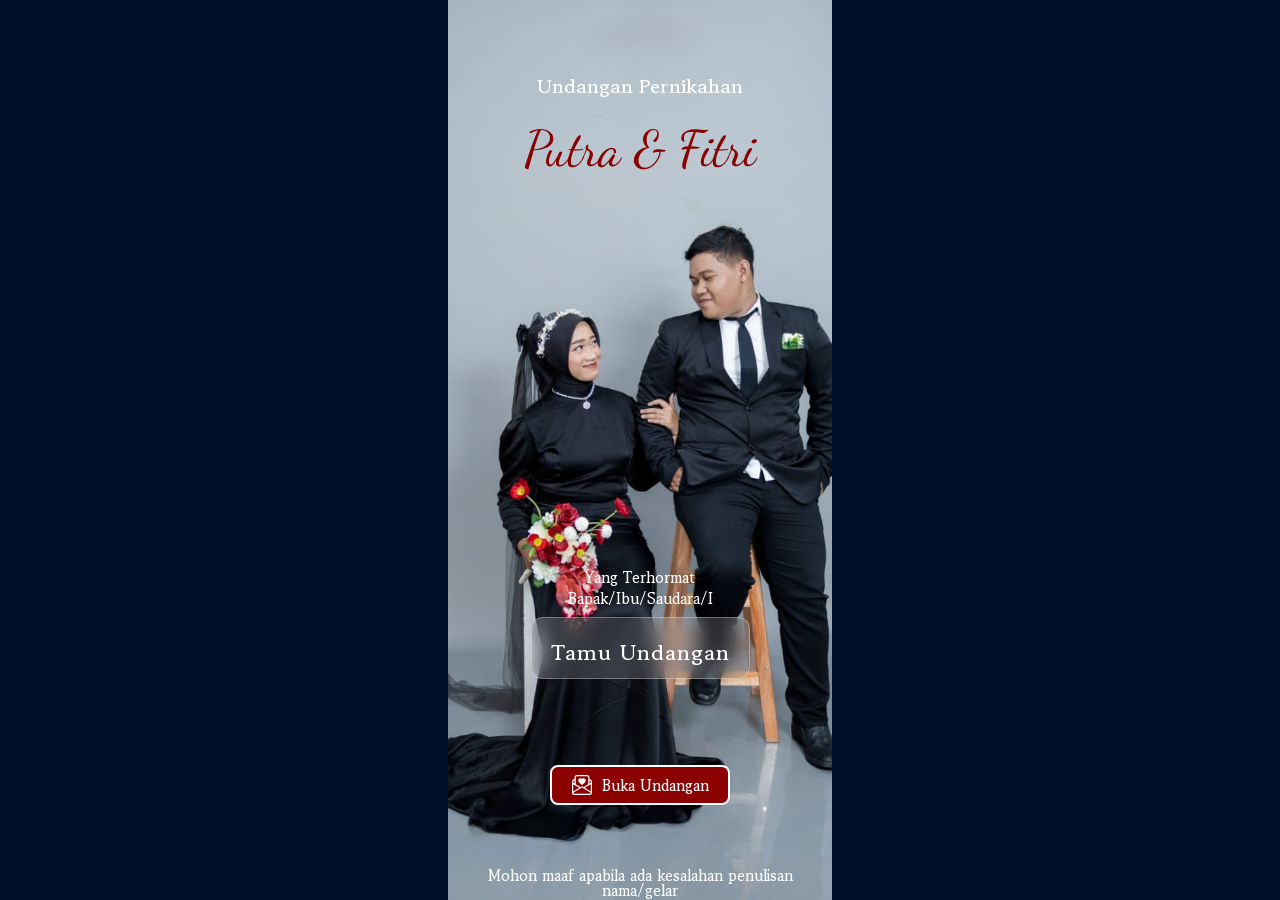
==== index.html @ a75e8b4e "Add files via upload" ====
<!DOCTYPE html>
<html lang="en">
  <head>
    <meta charset="UTF-8" />
    <meta name="viewport" content="width=device-width, initial-scale=1.0" />
    <title>Undangan Pernikahan - Putra & Fitri</title>
    <link rel="stylesheet" href="assets/css/cover_style.css" />
  </head>
  <body>
    <section id="sectionKecil">
      <div class="cover" id="cover">
        
        <p class="gowunbatang-bold title">Undangan Pernikahan</p>
        <h1 class="nama">Putra & Fitri</h1>
        <div class="gowunbatang-bold tamu">
          Yang Terhormat <br />
          Bapak/Ibu/Saudara/I <br />
          <div class="box-tamu">
            <span id="namaTamu">Tamu Undangan</span>
          </div>
        </div>
        <button class="open gowunbatang-bold btn-open" id="open">
          <img src="assets/icon/envelope-paper-heart.svg" alt="Icon" />
          Buka Undangan
        </button>
        <div class="gowunbatang-bold note">
          Mohon maaf apabila ada kesalahan penulisan nama/gelar
        </div>
      </div>
    </section>

    <script>
      // Ambil parameter dari URL
      const urlParams = new URLSearchParams(window.location.search);
      const nama = urlParams.get('to');

      // Tampilkan ke halaman
      if (nama) {
        document.getElementById("namaTamu").innerText = nama;
      }
    </script>

    <script>
      const btn = document.getElementById("open");
      const cover = document.getElementById("cover");
      const audio = document.getElementById("myAudio");

      btn.addEventListener("click", () => {

        btn.style.animation = "none";

        if (audio) {
          audio.play();
        }

        cover.classList.add("opened");

        setTimeout(() => {
          window.location.href = "core.html";

          // 🔥 SCROLL KE KONTEN
          document.getElementById("sectionBesar").scrollIntoView({
            behavior: "smooth"
          });

        }, 1000);
      });
    </script>

  </body>
  <script src="assets/js/script.js"></script>
</html>
---- assets/css/cover_style.css ----
@import url("https://fonts.googleapis.com/css2?family=Gowun+Batang:wght@400;700&display=swap");
@import url("https://fonts.googleapis.com/css2?family=Dancing+Script:wght@400..700&display=swap");

:root {
  --primary: #8B0000;
}

* {
  padding: 0;
  margin: 0;
  text-align: center;
}

.gowunbatang-reg {
  font-family: "Gowun Batang", serif;
  font-weight: 400;
  font-style: normal;
}

.gowunbatang-bold {
  font-family: "Gowun Batang", serif;
  font-weight: 700;
  font-style: normal;
}

body {
  background-color: #000f2a;
  display: flex;
  justify-content: center;
}

section {
  display: flex;
  justify-content: center;
  background-image: url(../images/bg-imung.jpg);
  background-size: cover;
  background-position: center;
  overflow-y: scroll;
  width: 100vw;
  height: 100vh;
  transition: all 1s ease-in-out;
}

.pengantin {
  padding: 3px;
  width: 260px;
  height: 260px;
  margin-bottom: 15px;
  border: 4px solid var(--primary);
  border-radius: 50px 0;
}

.cover {
  display: flex;
  flex-direction: column;
  justify-content: center;
  align-items: center;
  width: 100vw;
  height: 100vh;
  transition: all 1s ease-in-out;
}

.cover p {
  color: #ffffff;
  font-size: 25px;
}

.cover h1 {
  color: var(--primary);
  font-size: 60px;
  font-family: "Dancing Script", cursive;
  font-optical-sizing: auto;
  font-weight: 400;
  font-style: normal;
  margin: 20px 0;
}

.cover div {
  margin-bottom: 20px;
  font-size: 17px;
  color: #ffffff;
}

.open {
  cursor: pointer;
  padding: 2% 5%;
  background-color: var(--primary);
  border: 2px solid white;
  font-size: 17px;
  border-radius: 8px;
  color: white;
  display: flex;
  justify-content: center;
  align-items: center;
  gap: 10px;
}

.fade-out {
  opacity: 0;
}

@media (min-width: 768px) {
  section {
    width: 30vw;
  }

  .cover p {
    font-size: 20px;
  }

  .cover h1 {
    font-size: 50px;
  }

  .cover div {
    font-size: 15px;
  }

  .open {
    font-size: 15px;
  }

  .slide-out {
    transform: translateX(35vw);
  }
}

.cover {
  position: relative;
}

/* Judul atas */
.title {
  position: absolute;
  top: 8%;
  font-size: 30px;
  opacity: 0;
  transform: translateY(-30px);
  animation: fadeSlideDown 1s ease forwards;
  animation-delay: 0.3s;
}

/* Nama */
.nama {
  position: absolute;
  top: 11%;
  opacity: 0;
  transform: translateY(30px) scale(0.9);
  animation: fadeSlideUp 1.2s ease forwards, floating 3s ease-in-out infinite;
  animation-delay: 0.6s, 2s;
}

/* KEYFRAMES */
@keyframes fadeSlideDown {
  to {
    opacity: 1;
    transform: translateY(0);
  }
}

@keyframes fadeSlideUp {
  to {
    opacity: 1;
    transform: translateY(0) scale(1);
  }
}

@keyframes floating {
  0%, 100% {
    transform: translateY(0);
  }
  50% {
    transform: translateY(-5px);
  }
}

/* Tamu */
.tamu {
  position: absolute;
  top: 63%;
  text-align: center;
  color: white;
  font-size: 18px;
}

/* BOX BLUR */
.box-tamu {
  margin-top: 8px;
  padding: 10px 19px;
  border-radius: 12px;
  animation: fadeInUp 1s ease;

  /* efek glass */
  background: rgba(255, 255, 255, 0.15);
  backdrop-filter: blur(10px);
  -webkit-backdrop-filter: blur(10px);

  border: 1px solid rgba(255, 255, 255, 0.3);

  display: inline-block;
}

@keyframes fadeInUp {
  from {
    opacity: 0;
    transform: translateY(15px);
  }
  to {
    opacity: 1;
    transform: translateY(0);
  }
}

#namaTamu {
  display: inline-block;
  margin-top: 8px;
  font-size: 22px;
  font-weight: 900;
  color: #ffffff; 
  letter-spacing: 1px;
  animation: fadeIn 1.5s ease;
}

@keyframes fadeIn {
  from {
    opacity: 0;
    transform: translateY(10px);
  }
  to {
    opacity: 1;
    transform: translateY(0);
  }
}

/* Tombol */
.btn-open {
  position: absolute;
  top: 85%;
  opacity: 0;
  transform: translateY(30px);
  animation: fadeUpBtn 1s ease forwards, shake 3s infinite;
  animation-delay: 1s, 2s; 
}

@keyframes fadeUpBtn {
  to {
    opacity: 1;
    transform: translateY(0);
  }
}

@keyframes shake {
  0%, 100% { transform: translateX(0); }
  10% { transform: translateX(-2px); }
  20% { transform: translateX(2px); }
  30% { transform: translateX(-2px); }
  40% { transform: translateX(2px); }
}

/* EFEK KLIK */
.btn-open:active {
  transform: scale(0.95);
}

/* ANIMASI BUKA COVER */
.cover.opened {
  animation: bukaAmplop 1s ease forwards;
}

@keyframes bukaAmplop {
  0% {
    transform: scale(1);
    opacity: 1;
  }
  100% {
    transform: scale(1.2);
    opacity: 0;
  }
}

@keyframes bukaAmplop {
  0% {
    transform: scale(1) translateX(0);
    opacity: 1;
  }
  100% {
    transform: scale(0.8) translateX(-100%);
    opacity: 0;
  }
}

.btn-open:hover {
  transform: scale(1.05);
  box-shadow: 0 0 15px rgba(139, 0, 0, 0.6);
}

/* Note bawah */
.note {
  position: absolute;
  bottom: -2%;
  width: 80%;
  font-size: 12px;
  line-height: 1;
}

.cover p,
.cover h1,
.cover div {
  transition: all 0.5s ease;
}
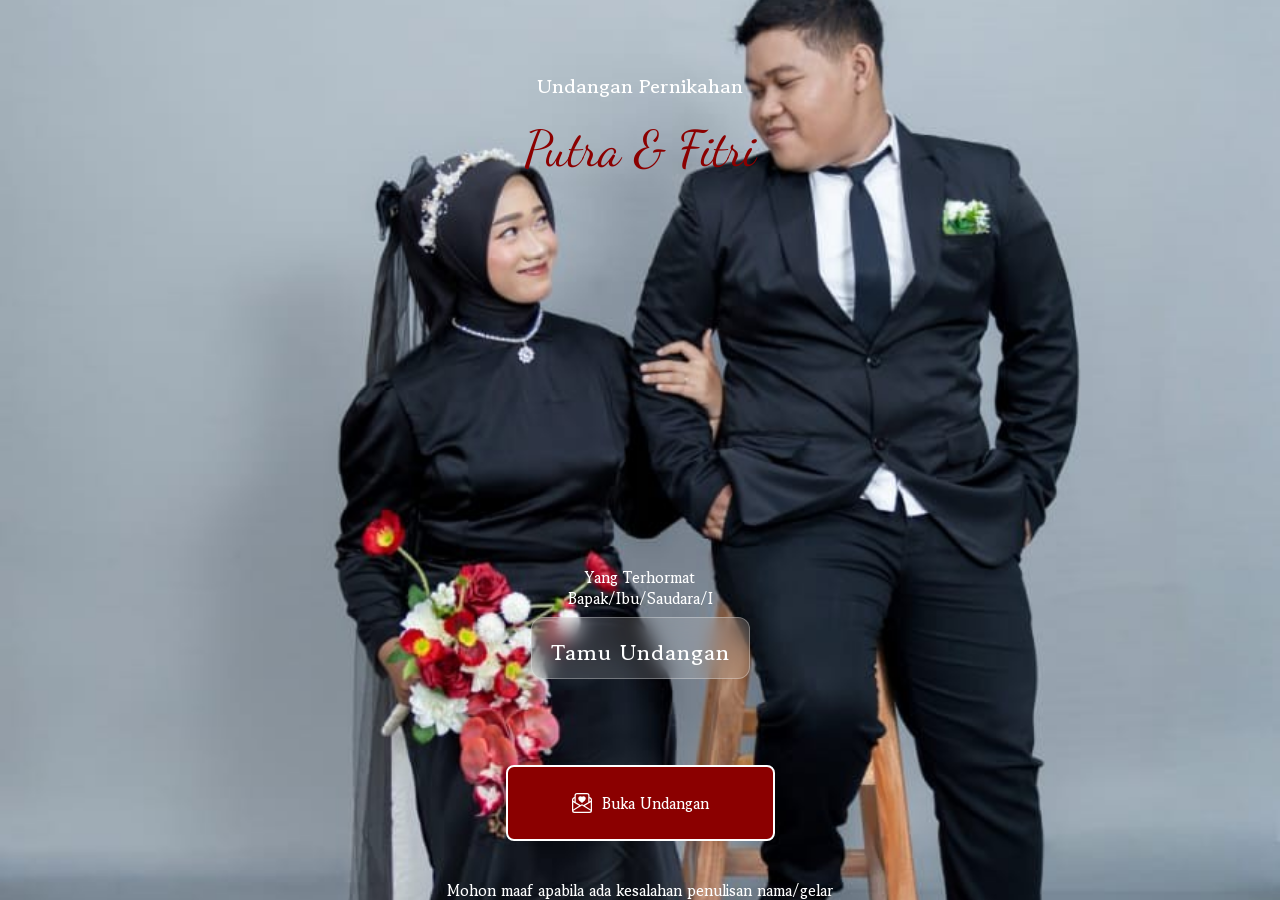
==== commit 9d569a20: "Update index.html" ====
--- a/index.html
+++ b/index.html
@@ -43,26 +43,18 @@
     <script>
       const btn = document.getElementById("open");
       const cover = document.getElementById("cover");
-      const audio = document.getElementById("myAudio");
 
       btn.addEventListener("click", () => {
 
         btn.style.animation = "none";
 
-        if (audio) {
-          audio.play();
-        }
+        // 🔥 SIMPAN STATUS UNTUK HALAMAN BERIKUTNYA
+        localStorage.setItem("playMusic", "true");
 
         cover.classList.add("opened");
 
         setTimeout(() => {
           window.location.href = "core.html";
-
-          // 🔥 SCROLL KE KONTEN
-          document.getElementById("sectionBesar").scrollIntoView({
-            behavior: "smooth"
-          });
-
         }, 1000);
       });
     </script>
--- a/assets/css/cover_style.css
+++ b/assets/css/cover_style.css
@@ -101,7 +101,7 @@
 
 @media (min-width: 768px) {
   section {
-    width: 30vw;
+    width: 100vw;;
   }
 
   .cover p {
@@ -307,4 +307,4 @@
 .cover h1,
 .cover div {
   transition: all 0.5s ease;
-}+}
